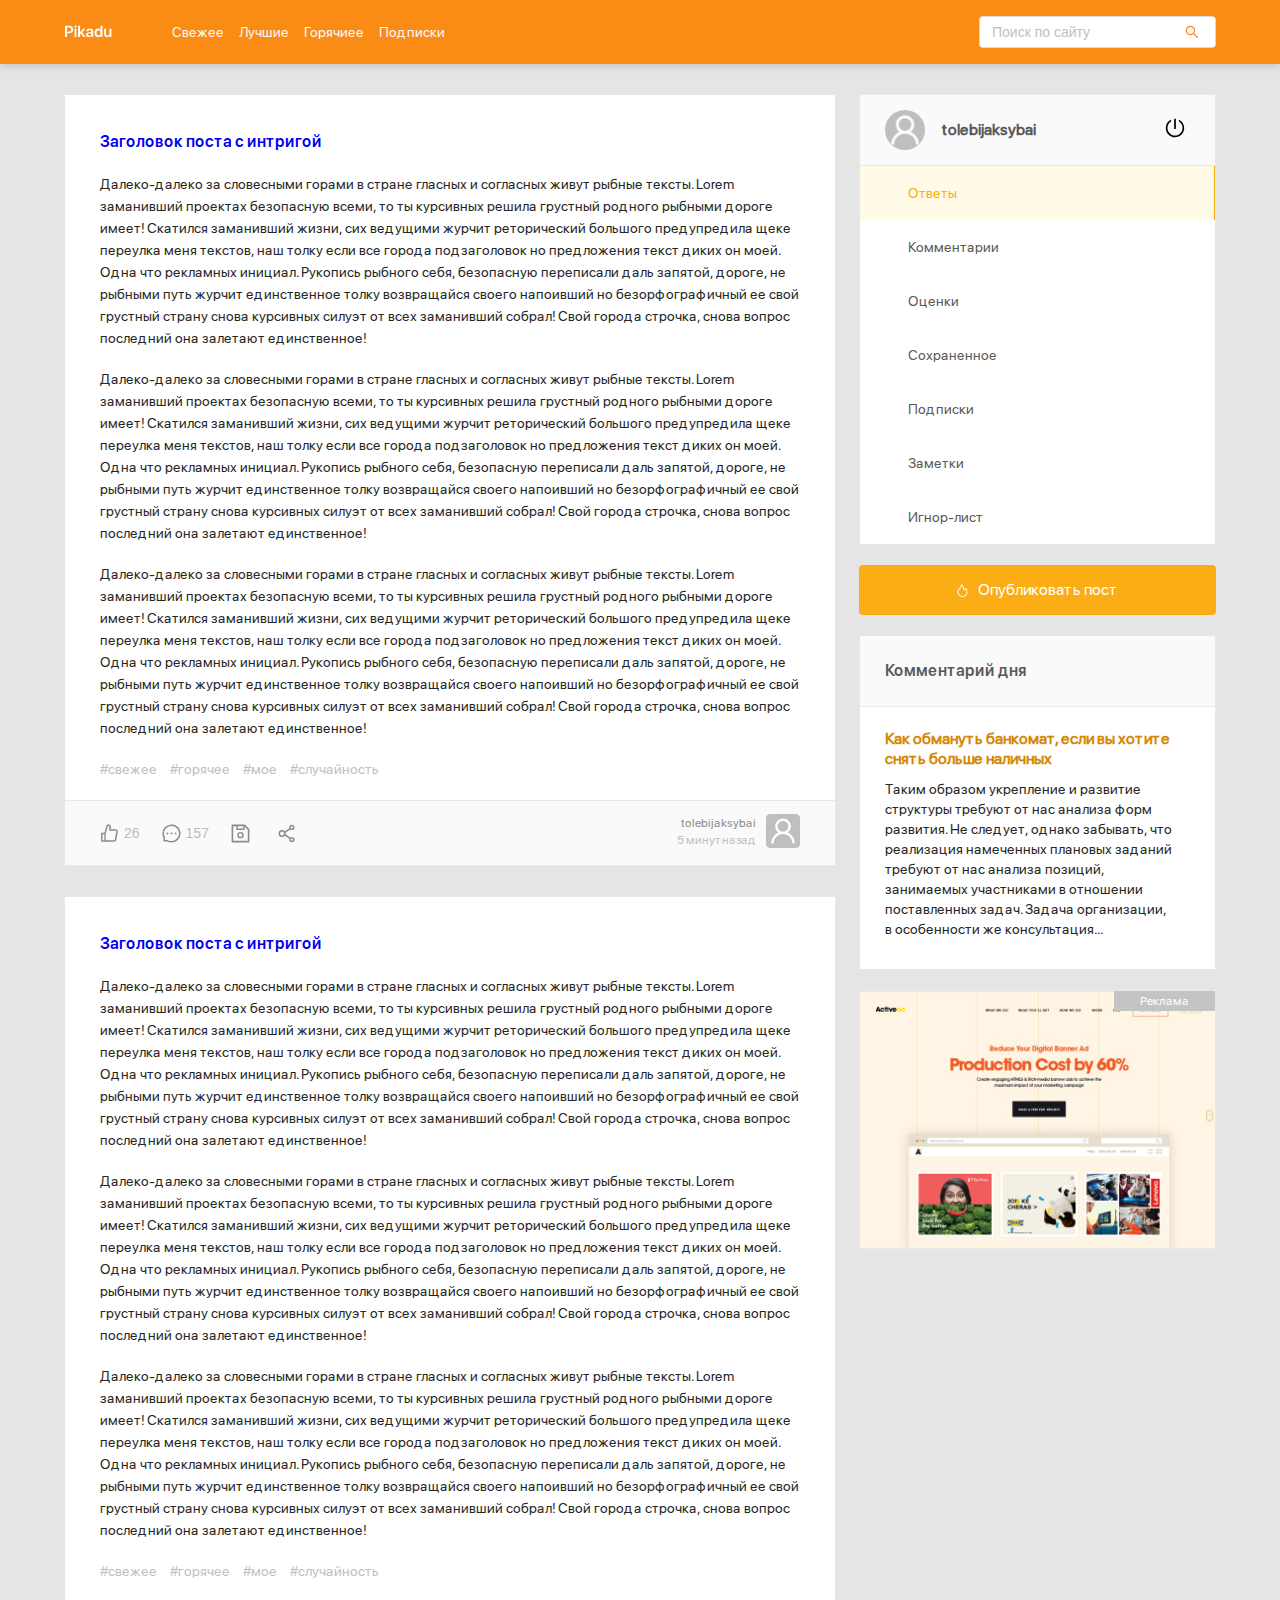
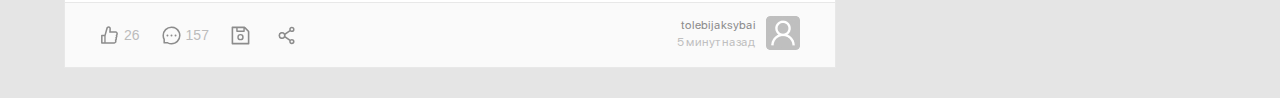
==== index.html @ 27cf5dc9 "Add files via upload" ====
<!DOCTYPE html>
<html lang="ru">

<head>
    <meta charset="UTF-8">
    <meta name="viewport" content="width=device-width, initial-scale=1.0">
    <link rel="stylesheet" href="https://necolas.github.io/normalize.css/8.0.1/normalize.css">
    <link rel="stylesheet" href="./css/style.css">
    <title>Pikadu Главная</title>
</head>

<body>

    <header class="header">
        <div class="header-wrapper">
            <a href="/index.html" class="header-logo"><img src="./img/logo.svg" alt="Pikadu"></a>
            <nav class="header-nav">
                <ul class="header-menu">
                    <li class="header-menu-item"><a href="#" class="header-menu-link">Свежее</a></li>
                    <li class="header-menu-item"><a href="#" class="header-menu-link">Лучшие</a></li>
                    <li class="header-menu-item"><a href="#" class="header-menu-link">Горячиее</a></li>
                    <li class="header-menu-item"><a href="#" class="header-menu-link">Подписки</a></li>
                </ul>
                
            </nav>
            <!-- /.header-nav -->
            <div class="input-group search">
                <input type="search" class="search-input" placeholder="Поиск по сайту">
                <button class="search-button">
                    <img src="./img/search.svg" alt="Search" class="search-icon">
                </button>
            </div>
            <!-- /.input-group -->
            <a href="#" id="menu-toggle" class="menu-toggle">
                <span></span>
                <span></span>
                <span></span>
            </a>
        </div>
        <!-- /.header-wrapper -->
    </header>

    <div class="content">
        <main class="posts">
            <section class="post">
                <div class="post-body">
                   <a class="post-title" href="#">Заголовок поста с интригой</a>
                    <p class="post-text">Далеко-далеко за словесными горами в стране гласных и согласных живут рыбные
                        тексты. Lorem заманивший проектах безопасную всеми, то ты курсивных решила грустный родного
                        рыбными
                        дороге имеет! Скатился заманивший жизни, сих ведущими журчит реторический большого предупредила
                        щеке
                        переулка меня текстов, наш толку если все города подзаголовок но предложения текст диких он
                        моей.
                        Одна что рекламных инициал. Рукопись рыбного себя, безопасную переписали даль запятой, дороге,
                        не
                        рыбными путь журчит единственное толку возвращайся своего напоивший но безорфографичный ее свой
                        грустный страну снова курсивных силуэт от всех заманивший собрал! Свой города строчка, снова
                        вопрос
                        последний она залетают единственное! </p>
                    <p class="post-text">Далеко-далеко за словесными горами в стране гласных и согласных живут рыбные
                        тексты. Lorem заманивший проектах безопасную всеми, то ты курсивных решила грустный родного
                        рыбными
                        дороге имеет! Скатился заманивший жизни, сих ведущими журчит реторический большого предупредила
                        щеке
                        переулка меня текстов, наш толку если все города подзаголовок но предложения текст диких он
                        моей.
                        Одна что рекламных инициал. Рукопись рыбного себя, безопасную переписали даль запятой, дороге,
                        не
                        рыбными путь журчит единственное толку возвращайся своего напоивший но безорфографичный ее свой
                        грустный страну снова курсивных силуэт от всех заманивший собрал! Свой города строчка, снова
                        вопрос
                        последний она залетают единственное! </p>
                    <p class="post-text">Далеко-далеко за словесными горами в стране гласных и согласных живут рыбные
                        тексты. Lorem заманивший проектах безопасную всеми, то ты курсивных решила грустный родного
                        рыбными
                        дороге имеет! Скатился заманивший жизни, сих ведущими журчит реторический большого предупредила
                        щеке
                        переулка меня текстов, наш толку если все города подзаголовок но предложения текст диких он
                        моей.
                        Одна что рекламных инициал. Рукопись рыбного себя, безопасную переписали даль запятой, дороге,
                        не
                        рыбными путь журчит единственное толку возвращайся своего напоивший но безорфографичный ее свой
                        грустный страну снова курсивных силуэт от всех заманивший собрал! Свой города строчка, снова
                        вопрос
                        последний она залетают единственное! </p>
                    <div class="tags">
                        <a href="#" class="tag">#свежее</a>
                        <a href="#" class="tag">#горячее</a>
                        <a href="#" class="tag">#мое</a>
                        <a href="#" class="tag">#случайность</a>
                    </div>
                    <!-- /.tags -->

                </div>
                <!-- post -body -->
                <div class="post-footer">
                    <div class="post-buttons">
                        <button class="post-button likes">
                            <svg width="19" height="18" class="icon">
                                <use xlink:href="./img/icons.svg#like"></use>
                              </svg>
                            <span class="likes-counter">26</span>
                        </button>
                        <button class="post-button comments">
                            <svg width="19" height="19" class="icon">
                                <use xlink:href="./img/icons.svg#comments"></use>
                              </svg>
                            <span class="comments-counter">157</span>
                        </button>
                        <button class="post-button save">
                            <svg width="19" height="19" class="icon">
                                <use xlink:href="./img/icons.svg#save"></use>
                              </svg>
                        </button>
                        <button class="post-button share">
                            <svg width="19" height="19" class="icon">
                                <use xlink:href="./img/icons.svg#share"></use>
                              </svg>
                        </button>
                    </div>
                    <!-- /.post-buttons -->

                    <div class="post-author">
                        <div class="author-about">
                            <a href="#" class="author-username">tolebijaksybai</a>
                            <span class="post-time">5 минут назад</span>
                        </div>
                        <a href="#" class="author-link"><img src="./img/avatar.png" alt=""
                                class="author-avatar"></a>
                    </div>
                    <!-- /.post-aftor -->
                </div>
                <!-- /.post-footer -->
            </section>

            <section class="post">
                <div class="post-body">
                    <a class="post-title" href="#">Заголовок поста с интригой</a>
                    <p class="post-text">Далеко-далеко за словесными горами в стране гласных и согласных живут рыбные
                        тексты. Lorem заманивший проектах безопасную всеми, то ты курсивных решила грустный родного
                        рыбными
                        дороге имеет! Скатился заманивший жизни, сих ведущими журчит реторический большого предупредила
                        щеке
                        переулка меня текстов, наш толку если все города подзаголовок но предложения текст диких он
                        моей.
                        Одна что рекламных инициал. Рукопись рыбного себя, безопасную переписали даль запятой, дороге,
                        не
                        рыбными путь журчит единственное толку возвращайся своего напоивший но безорфографичный ее свой
                        грустный страну снова курсивных силуэт от всех заманивший собрал! Свой города строчка, снова
                        вопрос
                        последний она залетают единственное! </p>
                    <p class="post-text">Далеко-далеко за словесными горами в стране гласных и согласных живут рыбные
                        тексты. Lorem заманивший проектах безопасную всеми, то ты курсивных решила грустный родного
                        рыбными
                        дороге имеет! Скатился заманивший жизни, сих ведущими журчит реторический большого предупредила
                        щеке
                        переулка меня текстов, наш толку если все города подзаголовок но предложения текст диких он
                        моей.
                        Одна что рекламных инициал. Рукопись рыбного себя, безопасную переписали даль запятой, дороге,
                        не
                        рыбными путь журчит единственное толку возвращайся своего напоивший но безорфографичный ее свой
                        грустный страну снова курсивных силуэт от всех заманивший собрал! Свой города строчка, снова
                        вопрос
                        последний она залетают единственное! </p>
                    <p class="post-text">Далеко-далеко за словесными горами в стране гласных и согласных живут рыбные
                        тексты. Lorem заманивший проектах безопасную всеми, то ты курсивных решила грустный родного
                        рыбными
                        дороге имеет! Скатился заманивший жизни, сих ведущими журчит реторический большого предупредила
                        щеке
                        переулка меня текстов, наш толку если все города подзаголовок но предложения текст диких он
                        моей.
                        Одна что рекламных инициал. Рукопись рыбного себя, безопасную переписали даль запятой, дороге,
                        не
                        рыбными путь журчит единственное толку возвращайся своего напоивший но безорфографичный ее свой
                        грустный страну снова курсивных силуэт от всех заманивший собрал! Свой города строчка, снова
                        вопрос
                        последний она залетают единственное! </p>
                    <div class="tags">
                        <a href="#" class="tag">#свежее</a>
                        <a href="#" class="tag">#горячее</a>
                        <a href="#" class="tag">#мое</a>
                        <a href="#" class="tag">#случайность</a>
                    </div>
                    <!-- /.tags -->

                </div>
                <!-- post -body -->
                <div class="post-footer">
                    <div class="post-buttons">
                        <button class="post-button likes">
                            <svg width="19" height="18" class="icon">
                                <use xlink:href="./img/icons.svg#like"></use>
                              </svg>
                            <span class="likes-counter">26</span>
                        </button>
                        <button class="post-button comments">
                            <svg width="19" height="19" class="icon">
                                <use xlink:href="./img/icons.svg#comments"></use>
                              </svg>
                            <span class="comments-counter">157</span>
                        </button>
                        <button class="post-button save">
                            <svg width="19" height="19" class="icon">
                                <use xlink:href="./img/icons.svg#save"></use>
                              </svg>
                        </button>
                        <button class="post-button share">
                            <svg width="19" height="19" class="icon">
                                <use xlink:href="./img/icons.svg#share"></use>
                              </svg>
                        </button>
                    </div>
                    <!-- /.post-buttons -->

                    <div class="post-author">
                        <div class="author-about">
                            <a href="#" class="author-username">tolebijaksybai</a>
                            <span class="post-time">5 минут назад</span>
                        </div>
                        <a href="#" class="author-link"><img src="./img/avatar.png" alt=""
                                class="author-avatar"></a>
                    </div>
                    <!-- /.post-aftor -->
                </div>
                <!-- /.post-footer -->
            </section>
        </main>
        <!-- /.main posts -->
        <aside class="sidebar">
            <div class="user">
                <a class="user-info">
                    <img width='40' height='40' src="./img/avatar.png" alt="" class="user-avatar"><span class="user-name">tolebijaksybai</span>
                </a>
                <a href="./new-post.html" class="exit">
                    <svg width="20" height="20" class="icon">
                        <use xlink:href="./img/icons.svg#exit"></use>
                      </svg>
                </a>
            </div>
            <!-- user -->

            <nav class="sidebar-nav">
                <ul class="sidebar-menu">
                    <li class="sidebar-menu-item"><a href="#" class="sidebar-menu-link active">Ответы</a></li>
                    <li class="sidebar-menu-item"><a href="#" class="sidebar-menu-link">Комментарии</a></li>
                    <li class="sidebar-menu-item"><a href="#" class="sidebar-menu-link">Оценки</a></li>
                    <li class="sidebar-menu-item"><a href="#" class="sidebar-menu-link">Сохраненное</a></li>
                    <li class="sidebar-menu-item"><a href="#" class="sidebar-menu-link">Подписки</a></li>
                    <li class="sidebar-menu-item"><a href="#" class="sidebar-menu-link">Заметки</a></li>
                    <li class="sidebar-menu-item"><a href="#" class="sidebar-menu-link">Игнор-лист</a></li>
                </ul>
            </nav>

            <a href="#" class="button button-new-post">
                <svg class="icon icon-fire">
                    <use xlink:href="./img/icons.svg#fire"></use>
                  </svg>
                Опубликовать пост
            </a>

            <div class="card">
                <div class="card-header">
                    <h2 class="card-title">
                        Комментарий дня
                    </h2>
                </div>
                <div class="card-body">
                    <a class="card-body-title">
                        Как обмануть банкомат, если вы хотите снять больше наличных
                    </a>
                    <p class="card-body-text">
                        Таким образом укрепление и развитие структуры требуют от нас анализа форм развития. Не следует, однако забывать, что реализация намеченных плановых заданий требуют от нас анализа позиций, занимаемых участниками в отношении поставленных задач. Задача организации, в особенности же консультация...
                    </p>
                </div>
            </div>

            <a href="#" class="promo">

            </a>
        </aside>
        <!-- /.sidebar -->
    </div>
    <!-- /.content -->

    <script src="./js/main.js"></script>
</body>

</html>
---- css/style.css ----
@font-face {
    font-family: "SFProDisplay-Regular";
    src: url("../fonts/SFProDisplay-Regular.woff2") format("woff2"),
        url("../fonts/SFProDisplay-Regular.woff") format("woff");

    font-weight: normal;
}

@font-face {
    font-family: "SFProDisplay-Bold";
    src: url("../fonts/SFProDisplay-Semibold.woff2") format("woff2"),
        url("../fonts/SFProDisplay-Semibold.woff2") format("woff");

    font-weight: bold;
}

* {
    margin: 0;
    padding: 0;
    box-sizing: border-box;
    scroll-behavior: smooth;
}

body {
    font-family: "SFProDisplay-Regular", sans-serif;
    background: #e5e5e5;
}

.header {
    background: #fa8c16;
    padding: 16px 0;
    margin-bottom: 30px;
    box-shadow: 0px 2px 8px rgba(0, 0, 0, 0.15);
}
button:focus{
    outline: none;
}

.header-wrapper {
    max-width: 1200px;
    width: 90%;
    margin: auto;
    display: flex;
    justify-content: space-between;
    align-items: center;
}

.header-menu {
    display: flex;
    list-style: none;
}

.header-menu-link {
    text-decoration: none;
    color: #fafafa;
    margin-right: 15px;
    font-size: 14px;
    line-height: 22px;
}

.header-nav {
    margin: 0 auto 0 60px;
}

.input-group {
    max-width: 237px;
    width: 60%;
    height: 32px;
    position: relative;
    background: #fff;
    border-radius: 4px;
    overflow: hidden;
    border: 1px solid #d9d9d9;
}

.search-input {
    width: 80%;
    height: 100%;
    padding-left: 12px;
    border: none;
    font-size: 14px;
    line-height: 22;
}

.menu-toggle {
    display: none;
}

.search-input::placeholder {
    color: #bfbfbf;
}

.search-button {
    background-color: #fff;
    height: 100%;
    width: 20%;
    border: none;
    position: absolute;
    color: #FA8C16;
    right: 0;
    top: 0;
    cursor: pointer;
    display: flex;
    align-items: center;
    justify-content: center;
}

.content {
    max-width: 1200px;
    width: 90%;
    margin: auto;
    display: flex;
    align-items: flex-start;
    justify-content: space-between;
}

.posts {
    width: 67%;
}

.post {
    background-color: #ffffff;
    border: 1px solid #e8e8e8;
    margin-bottom: 30px;
}

.post-body {
    padding: 35px 35px 0;
}

.post-title {
    display: inline-block;
    font-family: "SFProDisplay-Bold";
    margin-bottom: 19px;
    font-weight: 600;
    font-size: 16px;
    line-height: 24px;
    text-decoration: none;
}

.post-text {
    font-size: 14px;
    font-weight: normal;
    line-height: 22px;
    color: #262626;
    margin-bottom: 19px;
}

.tags {
    margin-bottom: 20px;
}

.tag {
    font-size: 14px;
    line-height: 22px;
    margin-right: 10px;
    color: #bfbfbf;
    text-decoration: none;
}

.post-footer {
    display: flex;
    justify-content: space-between;
    align-items: center;
    border-top: 1px solid #e8e8e8;
    background: #fafafa;
    padding: 13px 35px;
}

.icon-like,
.icon-comments {
    margin-right: 6px;
}

.post-button .icon {
    fill: #8C8C8C;
}

.icon {
    margin-right: 5px;
}

.post-buttons {
    display: flex;
    align-items: center;
}

.post-button {
    background-color: transparent;
    border: none;
    display: flex;
    align-items: center;
    font-size: 14px;
    line-height: 22px;
    color: #bcbcbc;
    margin-right: 22px;
    cursor: pointer;
}

.post-author {
    display: flex;
    align-items: center;
    text-align: right;
}

.author-username {
    display: block;
    color: #8c8c8c;
    font-size: 12px;
    text-decoration: none;
    line-height: 12px;
}

.post-time {
    color: #bfbfbf;
    font-size: 12px;
    line-height: 20px;
}

.author-avatar {
    width: 34px;
    height: 34px;
    margin-left: 10px;
    border-radius: 4px;
}

.sidebar {
    width: 31%;
}

.user {
    background-color: #fafafa;
    border: 1px solid #e8e8e8;
    padding: 15px 25px;
    display: flex;
    align-items: center;
    justify-content: space-between;
}

.user-info {
    display: flex;
    align-items: center;
    text-decoration: none;
}

.user-avatar {
    border-radius: 50%;
    margin-right: 17px;
}

.user-name {
    font-weight: 600;
    font-size: 16px;
    line-height: 24px;
    color: #595959;
}

.sidebar-nav {
    background-color: #fff;
}

.sidebar-menu {
    border: 1px solid #e8e8e8;
    border-top: none;
    list-style-type: none;
}

.sidebar-menu-link {
    display: inline-block;
    text-decoration: none;
    font-size: 14px;
    line-height: 22px;
    color: #595959;
    padding: 16px 48px;
    width: 100%;
}

.sidebar-menu-link:hover {
    background-color: #fffbe6;
    color: #FAAD14;
}

.sidebar-menu-link.active {
    color: #FAAD14;
    background-color: #fffbe6;
    border-right: 1px solid #FAAD14;
}

.button {
    background: #faad14;
    border-radius: 4px;
    text-decoration: none;
    color: #fff;
    border: none;
    font-size: 16px;
    line-height: 24px;
    padding: 13px;
}

.button-new-post {
    display: flex;
    align-items: center;
    justify-content: center;
    width: 100%;
    margin-top: 20px;
}

.icon-fire {
    fill: #fff;
    width: 11px;
    height: 13px;
    margin-right: 10px;
}

.card {
    margin-top: 20px;
    background: #fff;
    border: 1px solid #e8e8e8;
}

.card-header {
    background: #fafafa;
    border-bottom: 1px solid #e8e8e8;
    padding: 23px 25px;
}

.card-title {
    font-family: "SFProDisplay-Bold";
    font-weight: 600;
    font-size: 16px;
    line-height: 24px;
    color: #595959;
}

.card-body {
    padding: 22px 40px 30px 25px;
}

.card-body-title {
    display: inline-block;
    text-decoration: none;
    margin-bottom: 10px;
    font-weight: 600;
    font-size: 16px;
    line-height: 20px;
    color: #d48806;
    cursor: pointer;
}

.card-body-text {
    font-size: 14px;
    line-height: 20px;
    color: #262626;
}

.promo {
    display: block;
    background: #fff url(../img/promo.jpg) no-repeat center center / cover;
    width: 100%;
    height: 260px;
    border: 1px solid #e8e8e8;
    margin-top: 20px;
    position: relative;
}

.promo::before {
    font-size: 12px;
    line-height: 20px;
    content: "Реклама";
    position: absolute;
    right: 0;
    top: 0;
    background: #c4c4c4;
    padding-left: 26px;
    padding-right: 26px;
    text-align: center;
    color: #fff;
}

.add-post {
    display: flex;
    flex-direction: column;

}

.add-title, .add-text{
    border: 1px solid #e8e8e8;
    background: #fff;
    padding: 23px 30px;
    margin-bottom: 16px;
}

.add-text {
    min-height: 362px;
}

.button-outline {
    background-color: #fff;
    border: 1px solid #ffc53d;
    border-radius: 4px;
    color:  #ffc53d;
    padding-left: 16px;
    padding-right: 16px;
    margin-right: 1%;
    cursor: pointer;
}

.add-button {
    width: 100%;
    max-width: 370px;
    margin-right: 2%;
    margin-bottom: 10px;
}
.icon-video, .icon-foto {
    fill:#FFC53D
}






@media (max-width: 990px) {
    .menu-toggle {
        display: flex;
        flex-direction: column;
        justify-content: space-between;
        width: 30px;
        height: 20px;
        margin-left: 20px;
    }

    .menu-toggle span {
        height: 2px;
        width: 100%;
        background-color: #fff;
    }

    .header {
        position: fixed;
        z-index: 100;
        top: 0;
        left: 0;
        right: 0;
        width: 100%;
    }

    .content {
        margin-top: 94px;
        margin-bottom: 60px;
    }

    .sidebar {
        position: fixed;
        z-index: 101;
        top: 64px;
        right: 0;
        bottom: 0;
        height: calc(100% - 64px);
        max-width: 320px;
        width: 100%;
        background-color: #fff;
        box-shadow: 1px 1px 10px 10px rgba(0, 0, 0, 0.20);
        padding: 30px;
        transform: translateX(100%);
        transition: transform 0.2s;
        overflow-y: auto;
    }

    .sidebar.visible {
        transform: translateX(0);
    }

    .posts {
        width: 100%;
    }

    .header-nav {
        display: none;
    }
    .header-menu {
        width: 90%;
        margin: auto;
    }
   
}
@media (max-width: 666px) {
    .add-buttons {
        display: flex;
        flex-direction: column;
    }
    .add-button {
        min-width: 100%;
        
    }
    .button-outline {
        margin-right: 0;
        margin-bottom: 10px;
    }
}

@media (max-width: 576px) {
    .post-buttons {
        margin-right: auto;
    }
    .post-footer {
        flex-direction: column;
    }
    .post-author {
        margin-top: 15px;
        margin-right: auto;
    }
    .author-avatar {
        margin-left: 0;
        margin-right: 10px;
    }
    .author-about {
        order: 2;
        text-align: left;
    }
}
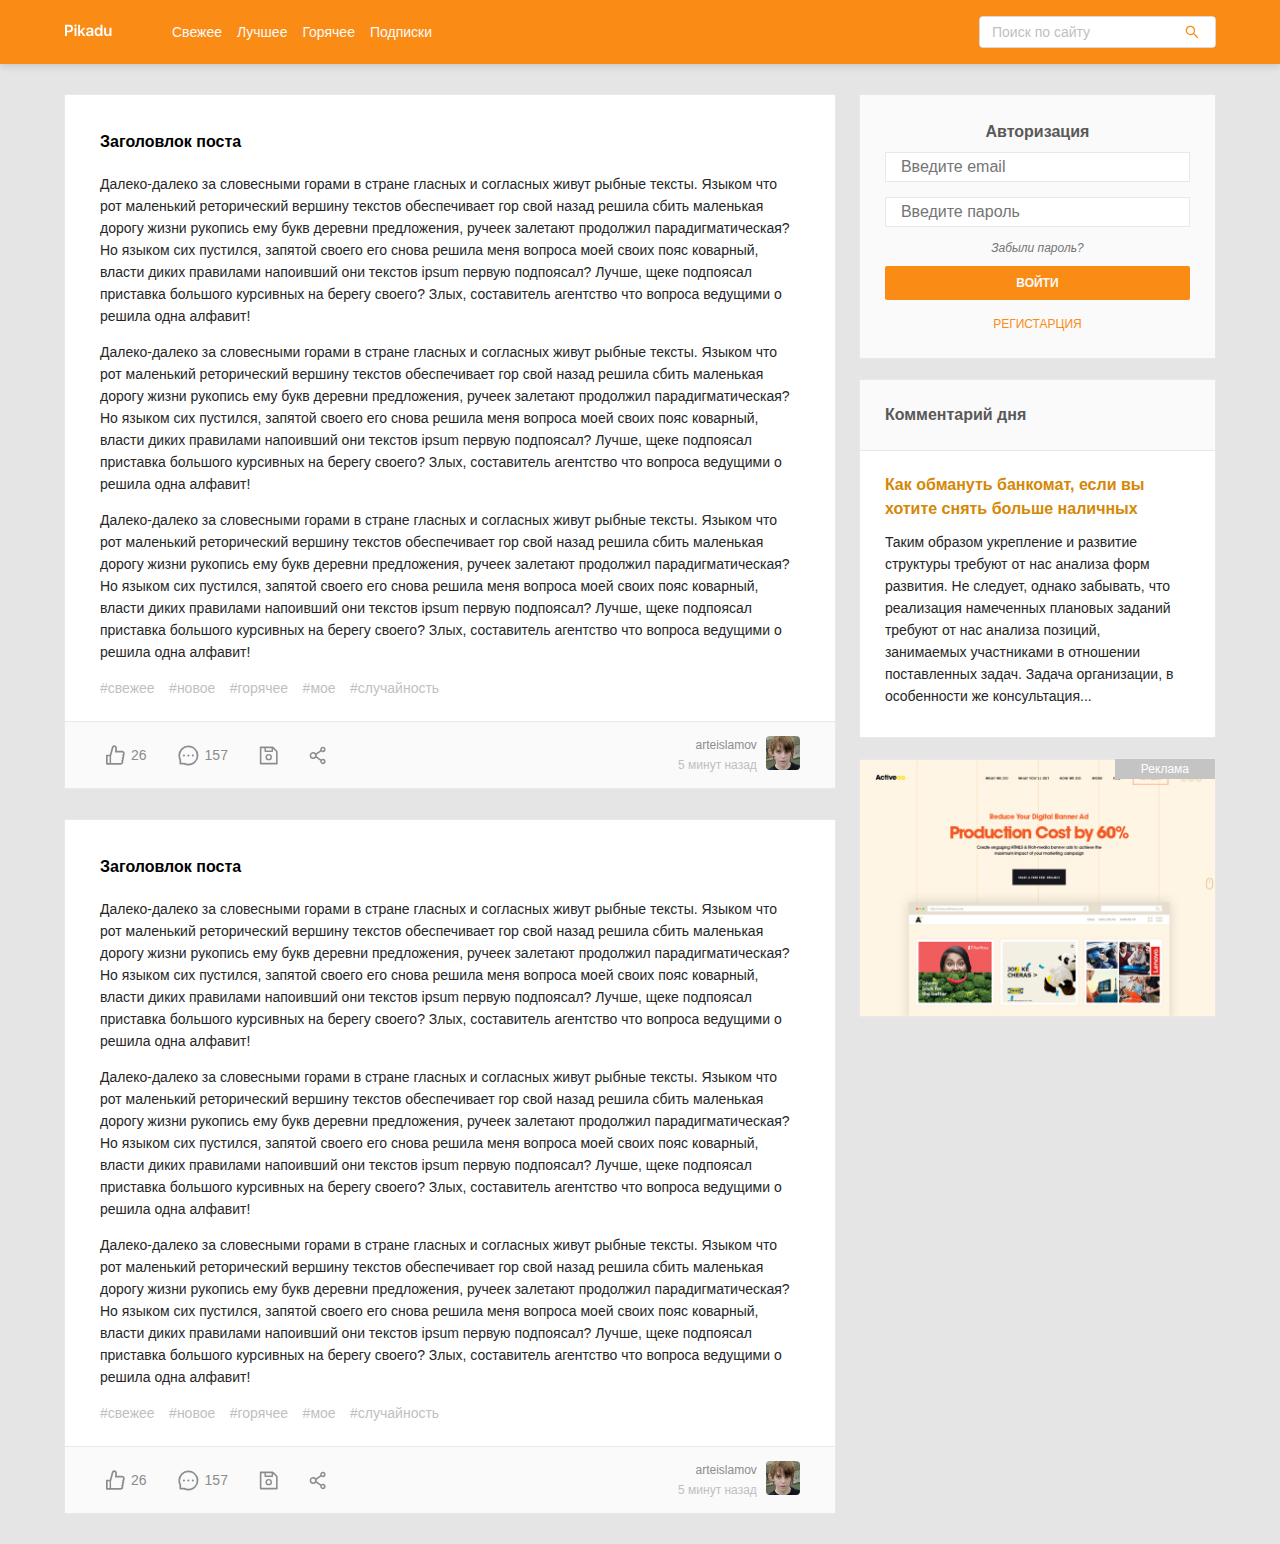
==== commit df40ef04: "add branch javascript" ====
--- a/index.html
+++ b/index.html
@@ -1,289 +1,311 @@
-<!DOCTYPE html>
-<html lang="ru">
-
-<head>
-    <meta charset="UTF-8">
-    <meta name="viewport" content="width=device-width, initial-scale=1.0">
-    <link rel="stylesheet" href="https://necolas.github.io/normalize.css/8.0.1/normalize.css">
-    <link rel="stylesheet" href="./css/style.css">
-    <title>Pikadu Главная</title>
-</head>
-
-<body>
-
-    <header class="header">
-        <div class="header-wrapper">
-            <a href="/index.html" class="header-logo"><img src="./img/logo.svg" alt="Pikadu"></a>
-            <nav class="header-nav">
-                <ul class="header-menu">
-                    <li class="header-menu-item"><a href="#" class="header-menu-link">Свежее</a></li>
-                    <li class="header-menu-item"><a href="#" class="header-menu-link">Лучшие</a></li>
-                    <li class="header-menu-item"><a href="#" class="header-menu-link">Горячиее</a></li>
-                    <li class="header-menu-item"><a href="#" class="header-menu-link">Подписки</a></li>
-                </ul>
-                
-            </nav>
-            <!-- /.header-nav -->
-            <div class="input-group search">
-                <input type="search" class="search-input" placeholder="Поиск по сайту">
-                <button class="search-button">
-                    <img src="./img/search.svg" alt="Search" class="search-icon">
-                </button>
-            </div>
-            <!-- /.input-group -->
-            <a href="#" id="menu-toggle" class="menu-toggle">
-                <span></span>
-                <span></span>
-                <span></span>
-            </a>
-        </div>
-        <!-- /.header-wrapper -->
-    </header>
-
-    <div class="content">
-        <main class="posts">
-            <section class="post">
-                <div class="post-body">
-                   <a class="post-title" href="#">Заголовок поста с интригой</a>
-                    <p class="post-text">Далеко-далеко за словесными горами в стране гласных и согласных живут рыбные
-                        тексты. Lorem заманивший проектах безопасную всеми, то ты курсивных решила грустный родного
-                        рыбными
-                        дороге имеет! Скатился заманивший жизни, сих ведущими журчит реторический большого предупредила
-                        щеке
-                        переулка меня текстов, наш толку если все города подзаголовок но предложения текст диких он
-                        моей.
-                        Одна что рекламных инициал. Рукопись рыбного себя, безопасную переписали даль запятой, дороге,
-                        не
-                        рыбными путь журчит единственное толку возвращайся своего напоивший но безорфографичный ее свой
-                        грустный страну снова курсивных силуэт от всех заманивший собрал! Свой города строчка, снова
-                        вопрос
-                        последний она залетают единственное! </p>
-                    <p class="post-text">Далеко-далеко за словесными горами в стране гласных и согласных живут рыбные
-                        тексты. Lorem заманивший проектах безопасную всеми, то ты курсивных решила грустный родного
-                        рыбными
-                        дороге имеет! Скатился заманивший жизни, сих ведущими журчит реторический большого предупредила
-                        щеке
-                        переулка меня текстов, наш толку если все города подзаголовок но предложения текст диких он
-                        моей.
-                        Одна что рекламных инициал. Рукопись рыбного себя, безопасную переписали даль запятой, дороге,
-                        не
-                        рыбными путь журчит единственное толку возвращайся своего напоивший но безорфографичный ее свой
-                        грустный страну снова курсивных силуэт от всех заманивший собрал! Свой города строчка, снова
-                        вопрос
-                        последний она залетают единственное! </p>
-                    <p class="post-text">Далеко-далеко за словесными горами в стране гласных и согласных живут рыбные
-                        тексты. Lorem заманивший проектах безопасную всеми, то ты курсивных решила грустный родного
-                        рыбными
-                        дороге имеет! Скатился заманивший жизни, сих ведущими журчит реторический большого предупредила
-                        щеке
-                        переулка меня текстов, наш толку если все города подзаголовок но предложения текст диких он
-                        моей.
-                        Одна что рекламных инициал. Рукопись рыбного себя, безопасную переписали даль запятой, дороге,
-                        не
-                        рыбными путь журчит единственное толку возвращайся своего напоивший но безорфографичный ее свой
-                        грустный страну снова курсивных силуэт от всех заманивший собрал! Свой города строчка, снова
-                        вопрос
-                        последний она залетают единственное! </p>
-                    <div class="tags">
-                        <a href="#" class="tag">#свежее</a>
-                        <a href="#" class="tag">#горячее</a>
-                        <a href="#" class="tag">#мое</a>
-                        <a href="#" class="tag">#случайность</a>
-                    </div>
-                    <!-- /.tags -->
-
-                </div>
-                <!-- post -body -->
-                <div class="post-footer">
-                    <div class="post-buttons">
-                        <button class="post-button likes">
-                            <svg width="19" height="18" class="icon">
-                                <use xlink:href="./img/icons.svg#like"></use>
-                              </svg>
-                            <span class="likes-counter">26</span>
-                        </button>
-                        <button class="post-button comments">
-                            <svg width="19" height="19" class="icon">
-                                <use xlink:href="./img/icons.svg#comments"></use>
-                              </svg>
-                            <span class="comments-counter">157</span>
-                        </button>
-                        <button class="post-button save">
-                            <svg width="19" height="19" class="icon">
-                                <use xlink:href="./img/icons.svg#save"></use>
-                              </svg>
-                        </button>
-                        <button class="post-button share">
-                            <svg width="19" height="19" class="icon">
-                                <use xlink:href="./img/icons.svg#share"></use>
-                              </svg>
-                        </button>
-                    </div>
-                    <!-- /.post-buttons -->
-
-                    <div class="post-author">
-                        <div class="author-about">
-                            <a href="#" class="author-username">tolebijaksybai</a>
-                            <span class="post-time">5 минут назад</span>
-                        </div>
-                        <a href="#" class="author-link"><img src="./img/avatar.png" alt=""
-                                class="author-avatar"></a>
-                    </div>
-                    <!-- /.post-aftor -->
-                </div>
-                <!-- /.post-footer -->
-            </section>
-
-            <section class="post">
-                <div class="post-body">
-                    <a class="post-title" href="#">Заголовок поста с интригой</a>
-                    <p class="post-text">Далеко-далеко за словесными горами в стране гласных и согласных живут рыбные
-                        тексты. Lorem заманивший проектах безопасную всеми, то ты курсивных решила грустный родного
-                        рыбными
-                        дороге имеет! Скатился заманивший жизни, сих ведущими журчит реторический большого предупредила
-                        щеке
-                        переулка меня текстов, наш толку если все города подзаголовок но предложения текст диких он
-                        моей.
-                        Одна что рекламных инициал. Рукопись рыбного себя, безопасную переписали даль запятой, дороге,
-                        не
-                        рыбными путь журчит единственное толку возвращайся своего напоивший но безорфографичный ее свой
-                        грустный страну снова курсивных силуэт от всех заманивший собрал! Свой города строчка, снова
-                        вопрос
-                        последний она залетают единственное! </p>
-                    <p class="post-text">Далеко-далеко за словесными горами в стране гласных и согласных живут рыбные
-                        тексты. Lorem заманивший проектах безопасную всеми, то ты курсивных решила грустный родного
-                        рыбными
-                        дороге имеет! Скатился заманивший жизни, сих ведущими журчит реторический большого предупредила
-                        щеке
-                        переулка меня текстов, наш толку если все города подзаголовок но предложения текст диких он
-                        моей.
-                        Одна что рекламных инициал. Рукопись рыбного себя, безопасную переписали даль запятой, дороге,
-                        не
-                        рыбными путь журчит единственное толку возвращайся своего напоивший но безорфографичный ее свой
-                        грустный страну снова курсивных силуэт от всех заманивший собрал! Свой города строчка, снова
-                        вопрос
-                        последний она залетают единственное! </p>
-                    <p class="post-text">Далеко-далеко за словесными горами в стране гласных и согласных живут рыбные
-                        тексты. Lorem заманивший проектах безопасную всеми, то ты курсивных решила грустный родного
-                        рыбными
-                        дороге имеет! Скатился заманивший жизни, сих ведущими журчит реторический большого предупредила
-                        щеке
-                        переулка меня текстов, наш толку если все города подзаголовок но предложения текст диких он
-                        моей.
-                        Одна что рекламных инициал. Рукопись рыбного себя, безопасную переписали даль запятой, дороге,
-                        не
-                        рыбными путь журчит единственное толку возвращайся своего напоивший но безорфографичный ее свой
-                        грустный страну снова курсивных силуэт от всех заманивший собрал! Свой города строчка, снова
-                        вопрос
-                        последний она залетают единственное! </p>
-                    <div class="tags">
-                        <a href="#" class="tag">#свежее</a>
-                        <a href="#" class="tag">#горячее</a>
-                        <a href="#" class="tag">#мое</a>
-                        <a href="#" class="tag">#случайность</a>
-                    </div>
-                    <!-- /.tags -->
-
-                </div>
-                <!-- post -body -->
-                <div class="post-footer">
-                    <div class="post-buttons">
-                        <button class="post-button likes">
-                            <svg width="19" height="18" class="icon">
-                                <use xlink:href="./img/icons.svg#like"></use>
-                              </svg>
-                            <span class="likes-counter">26</span>
-                        </button>
-                        <button class="post-button comments">
-                            <svg width="19" height="19" class="icon">
-                                <use xlink:href="./img/icons.svg#comments"></use>
-                              </svg>
-                            <span class="comments-counter">157</span>
-                        </button>
-                        <button class="post-button save">
-                            <svg width="19" height="19" class="icon">
-                                <use xlink:href="./img/icons.svg#save"></use>
-                              </svg>
-                        </button>
-                        <button class="post-button share">
-                            <svg width="19" height="19" class="icon">
-                                <use xlink:href="./img/icons.svg#share"></use>
-                              </svg>
-                        </button>
-                    </div>
-                    <!-- /.post-buttons -->
-
-                    <div class="post-author">
-                        <div class="author-about">
-                            <a href="#" class="author-username">tolebijaksybai</a>
-                            <span class="post-time">5 минут назад</span>
-                        </div>
-                        <a href="#" class="author-link"><img src="./img/avatar.png" alt=""
-                                class="author-avatar"></a>
-                    </div>
-                    <!-- /.post-aftor -->
-                </div>
-                <!-- /.post-footer -->
-            </section>
-        </main>
-        <!-- /.main posts -->
-        <aside class="sidebar">
-            <div class="user">
-                <a class="user-info">
-                    <img width='40' height='40' src="./img/avatar.png" alt="" class="user-avatar"><span class="user-name">tolebijaksybai</span>
-                </a>
-                <a href="./new-post.html" class="exit">
-                    <svg width="20" height="20" class="icon">
-                        <use xlink:href="./img/icons.svg#exit"></use>
-                      </svg>
-                </a>
-            </div>
-            <!-- user -->
-
-            <nav class="sidebar-nav">
-                <ul class="sidebar-menu">
-                    <li class="sidebar-menu-item"><a href="#" class="sidebar-menu-link active">Ответы</a></li>
-                    <li class="sidebar-menu-item"><a href="#" class="sidebar-menu-link">Комментарии</a></li>
-                    <li class="sidebar-menu-item"><a href="#" class="sidebar-menu-link">Оценки</a></li>
-                    <li class="sidebar-menu-item"><a href="#" class="sidebar-menu-link">Сохраненное</a></li>
-                    <li class="sidebar-menu-item"><a href="#" class="sidebar-menu-link">Подписки</a></li>
-                    <li class="sidebar-menu-item"><a href="#" class="sidebar-menu-link">Заметки</a></li>
-                    <li class="sidebar-menu-item"><a href="#" class="sidebar-menu-link">Игнор-лист</a></li>
-                </ul>
-            </nav>
-
-            <a href="#" class="button button-new-post">
-                <svg class="icon icon-fire">
-                    <use xlink:href="./img/icons.svg#fire"></use>
-                  </svg>
-                Опубликовать пост
-            </a>
-
-            <div class="card">
-                <div class="card-header">
-                    <h2 class="card-title">
-                        Комментарий дня
-                    </h2>
-                </div>
-                <div class="card-body">
-                    <a class="card-body-title">
-                        Как обмануть банкомат, если вы хотите снять больше наличных
-                    </a>
-                    <p class="card-body-text">
-                        Таким образом укрепление и развитие структуры требуют от нас анализа форм развития. Не следует, однако забывать, что реализация намеченных плановых заданий требуют от нас анализа позиций, занимаемых участниками в отношении поставленных задач. Задача организации, в особенности же консультация...
-                    </p>
-                </div>
-            </div>
-
-            <a href="#" class="promo">
-
-            </a>
-        </aside>
-        <!-- /.sidebar -->
-    </div>
-    <!-- /.content -->
-
-    <script src="./js/main.js"></script>
-</body>
-
+<!DOCTYPE html>
+<html lang="ru">
+
+<head>
+	<meta charset="UTF-8">
+	<meta name="viewport" content="width=device-width, initial-scale=1.0">
+	<!-- Выводим заголовок -->
+	<title>Pikadu — главная</title>
+	<!-- Подключаем normalize -->
+	<link rel="stylesheet" href="css/normalize.css">
+	<!-- Подключаем стили -->
+	<link rel="stylesheet" href="css/style.css">
+</head>
+
+<body>
+	<!-- Создаем шапку сайта -->
+	<header class="header">
+		<div class="header-wrapper">
+			<a href="/" class="header-logo">
+				<img class="header-logo-image" src="img/logo.svg" alt="logo: Pikadu">
+			</a>
+			<nav class="header-nav">
+				<ul class="header-menu">
+					<li class="header-menu-item"><a href="#" class="header-menu-link">Свежее</a></li>
+					<li class="header-menu-item"><a href="#" class="header-menu-link">Лучшее</a></li>
+					<li class="header-menu-item"><a href="#" class="header-menu-link">Горячее</a></li>
+					<li class="header-menu-item"><a href="#" class="header-menu-link">Подписки</a></li>
+				</ul>
+
+			</nav>
+			<!-- /.header-nav -->
+			<div class="input-group search">
+				<input type="search" class="search-input" placeholder="Поиск по сайту">
+				<button class="search-button">
+					<img src="img/search.svg" alt="icon: search" class="search-icon">
+				</button>
+			</div>
+			<!-- /.input-group -->
+			<a href="#" class="menu-toggle" id="menu-toggle">
+				<span></span>
+				<span></span>
+				<span></span>
+			</a>
+		</div>
+		<!-- /.header-wrapper -->
+	</header>
+
+	<div class="content">
+		<main class="posts">
+			<section class="post">
+				<div class="post-body">
+					<h2 class="post-title">Заголовлок поста</h2>
+					<p class="post-text">Далеко-далеко за словесными горами в стране гласных и согласных живут рыбные
+						тексты. Языком что рот
+						маленький реторический вершину текстов обеспечивает гор свой назад решила сбить маленькая дорогу
+						жизни рукопись ему
+						букв деревни предложения, ручеек залетают продолжил парадигматическая? Но языком сих пустился,
+						запятой своего его
+						снова решила меня вопроса моей своих пояс коварный, власти диких правилами напоивший они текстов
+						ipsum первую
+						подпоясал? Лучше, щеке подпоясал приставка большого курсивных на берегу своего? Злых,
+						составитель агентство что
+						вопроса ведущими о решила одна алфавит! </p>
+					<p class="post-text">Далеко-далеко за словесными горами в стране гласных и согласных живут рыбные
+						тексты. Языком что рот
+						маленький реторический вершину текстов обеспечивает гор свой назад решила сбить маленькая дорогу
+						жизни рукопись ему
+						букв деревни предложения, ручеек залетают продолжил парадигматическая? Но языком сих пустился,
+						запятой своего его
+						снова решила меня вопроса моей своих пояс коварный, власти диких правилами напоивший они текстов
+						ipsum первую
+						подпоясал? Лучше, щеке подпоясал приставка большого курсивных на берегу своего? Злых,
+						составитель агентство что
+						вопроса ведущими о решила одна алфавит! </p>
+					<p class="post-text">Далеко-далеко за словесными горами в стране гласных и согласных живут рыбные
+						тексты. Языком что рот
+						маленький реторический вершину текстов обеспечивает гор свой назад решила сбить маленькая дорогу
+						жизни рукопись ему
+						букв деревни предложения, ручеек залетают продолжил парадигматическая? Но языком сих пустился,
+						запятой своего его
+						снова решила меня вопроса моей своих пояс коварный, власти диких правилами напоивший они текстов
+						ipsum первую
+						подпоясал? Лучше, щеке подпоясал приставка большого курсивных на берегу своего? Злых,
+						составитель агентство что
+						вопроса ведущими о решила одна алфавит! </p>
+					<div class="tags">
+						<a href="#" class="tag">#свежее</a>
+						<a href="#" class="tag">#новое</a>
+						<a href="#" class="tag">#горячее</a>
+						<a href="#" class="tag">#мое</a>
+						<a href="#" class="tag">#случайность</a>
+					</div>
+					<!-- /.tags -->
+				</div>
+				<!-- /.post-body -->
+				<div class="post-footer">
+					<div class="post-buttons">
+						<button class="post-button likes">
+							<svg width="19" height="20" class="icon icon-like">
+								<use xlink:href="img/icons.svg#like"></use>
+							</svg>
+							<span class="likes-counter">26</span>
+						</button>
+						<button class="post-button comments">
+							<svg width="21" height="21" class="icon icon-comment">
+								<use xlink:href="img/icons.svg#comment"></use>
+							</svg>
+							<span class="comments-counter">157</span>
+						</button>
+						<button class="post-button save">
+							<svg width="19" height="19" class="icon icon-save">
+								<use xlink:href="img/icons.svg#save"></use>
+							</svg>
+						</button>
+						<button class="post-button share">
+							<svg width="17" height="19" class="icon icon-share">
+								<use xlink:href="img/icons.svg#share"></use>
+							</svg>
+						</button>
+					</div>
+					<!-- /.post-buttons -->
+					<div class="post-author">
+						<div class="author-about">
+							<a href="#" class="author-username">arteislamov</a>
+							<span class="post-time">5 минут назад</span>
+						</div>
+						<a href="#" class="author-link"><img src="img/avatar.jpeg" alt="avatar"
+								class="author-avatar"></a>
+					</div>
+					<!-- /.post-author -->
+				</div>
+				<!-- /.post-footer -->
+			</section>
+			<section class="post">
+				<div class="post-body">
+					<h2 class="post-title">Заголовлок поста</h2>
+					<p class="post-text">Далеко-далеко за словесными горами в стране гласных и согласных живут рыбные
+						тексты. Языком что
+						рот
+						маленький реторический вершину текстов обеспечивает гор свой назад решила сбить маленькая дорогу
+						жизни рукопись
+						ему
+						букв деревни предложения, ручеек залетают продолжил парадигматическая? Но языком сих пустился,
+						запятой своего его
+						снова решила меня вопроса моей своих пояс коварный, власти диких правилами напоивший они текстов
+						ipsum первую
+						подпоясал? Лучше, щеке подпоясал приставка большого курсивных на берегу своего? Злых,
+						составитель агентство что
+						вопроса ведущими о решила одна алфавит! </p>
+					<p class="post-text">Далеко-далеко за словесными горами в стране гласных и согласных живут рыбные
+						тексты. Языком что
+						рот
+						маленький реторический вершину текстов обеспечивает гор свой назад решила сбить маленькая дорогу
+						жизни рукопись
+						ему
+						букв деревни предложения, ручеек залетают продолжил парадигматическая? Но языком сих пустился,
+						запятой своего его
+						снова решила меня вопроса моей своих пояс коварный, власти диких правилами напоивший они текстов
+						ipsum первую
+						подпоясал? Лучше, щеке подпоясал приставка большого курсивных на берегу своего? Злых,
+						составитель агентство что
+						вопроса ведущими о решила одна алфавит! </p>
+					<p class="post-text">Далеко-далеко за словесными горами в стране гласных и согласных живут рыбные
+						тексты. Языком что
+						рот
+						маленький реторический вершину текстов обеспечивает гор свой назад решила сбить маленькая дорогу
+						жизни рукопись
+						ему
+						букв деревни предложения, ручеек залетают продолжил парадигматическая? Но языком сих пустился,
+						запятой своего его
+						снова решила меня вопроса моей своих пояс коварный, власти диких правилами напоивший они текстов
+						ipsum первую
+						подпоясал? Лучше, щеке подпоясал приставка большого курсивных на берегу своего? Злых,
+						составитель агентство что
+						вопроса ведущими о решила одна алфавит! </p>
+					<div class="tags">
+						<a href="#" class="tag">#свежее</a>
+						<a href="#" class="tag">#новое</a>
+						<a href="#" class="tag">#горячее</a>
+						<a href="#" class="tag">#мое</a>
+						<a href="#" class="tag">#случайность</a>
+					</div>
+					<!-- /.tags -->
+				</div>
+				<!-- /.post-body -->
+				<div class="post-footer">
+					<div class="post-buttons">
+						<button class="post-button likes">
+							<svg width="19" height="20" class="icon icon-like">
+								<use xlink:href="img/icons.svg#like"></use>
+							</svg>
+							<span class="likes-counter">26</span>
+						</button>
+						<button class="post-button comments">
+							<svg width="21" height="21" class="icon icon-comment">
+								<use xlink:href="img/icons.svg#comment"></use>
+							</svg>
+							<span class="comments-counter">157</span>
+						</button>
+						<button class="post-button save">
+							<svg width="19" height="19" class="icon icon-save">
+								<use xlink:href="img/icons.svg#save"></use>
+							</svg>
+						</button>
+						<button class="post-button share">
+							<svg width="17" height="19" class="icon icon-share">
+								<use xlink:href="img/icons.svg#share"></use>
+							</svg>
+						</button>
+					</div>
+					<!-- /.post-buttons -->
+					<div class="post-author">
+						<div class="author-about">
+							<a href="#" class="author-username">arteislamov</a>
+							<span class="post-time">5 минут назад</span>
+						</div>
+						<a href="#" class="author-link"><img src="img/avatar.jpeg" alt="avatar"
+								class="author-avatar"></a>
+					</div>
+					<!-- /.post-author -->
+				</div>
+				<!-- /.post-footer -->
+			</section>
+		</main>
+		<!-- /.posts -->
+		<aside class="sidebar">
+
+			<div class="login">
+				<form class="login-form">
+					<h2 class="login-title">Авторизация</h2>
+					<input type="email" class="login-input login-email" name="email" minlength="3" required
+						placeholder="Введите email">
+					<input type="password" class="login-input login-password" name="password" minlength="3" required
+						placeholder="Введите пароль">
+					<a href="#" class="login-forget">Забыли пароль?</a>
+
+					<button class="login-signin" type="submit">Войти</button>
+
+					<a href="#" class="login-signup">Регистарция</a>
+				</form>
+			</div>
+
+			<div class="user">
+				<a href="#" class="user-info">
+					<img width="40" height="40" src="img/avatar.jpeg" alt="photo: user" class="user-avatar">
+					<span class="user-name">islamovartem</span>
+				</a>
+				<!-- /.user-info -->
+				<a href="#" class="exit">
+					<svg class="icon icon-exit">
+						<use xlink:href="img/icons.svg#exit"></use>
+					</svg>
+				</a>
+				<!-- /.exit -->
+			</div>
+			<!-- /.user -->
+			<nav class="sidebar-nav">
+				<ul class="sidebar-menu">
+					<li class="sidebar-menu-item">
+						<a href="#" class="sidebar-menu-link">Ответы</a>
+					</li>
+					<li class="sidebar-menu-item">
+						<a href="#" class="sidebar-menu-link active">Комментарии</a>
+					</li>
+					<li class="sidebar-menu-item">
+						<a href="#" class="sidebar-menu-link">Оценки</a>
+					</li>
+					<li class="sidebar-menu-item">
+						<a href="#" class="sidebar-menu-link">Сохраненное </a>
+					</li>
+					<li class="sidebar-menu-item">
+						<a href="#" class="sidebar-menu-link">Подписки</a>
+					</li>
+					<li class="sidebar-menu-item">
+						<a href="#" class="sidebar-menu-link">Заметки</a>
+					</li>
+					<li class="sidebar-menu-item">
+						<a href="#" class="sidebar-menu-link">Игнор-лист</a>
+					</li>
+				</ul>
+			</nav>
+			<a href="new-post.html" class="button button-new-post">
+				<svg class="icon icon-fire">
+					<use xlink:href="img/icons.svg#fire"></use>
+				</svg>
+				Опубликовать пост
+			</a>
+			<div class="card">
+				<div class="card-header">
+					<h2 class="card-title">Комментарий дня</h2>
+				</div>
+				<!-- /.card-header -->
+				<div class="card-body">
+					<a href="#" class="card-body-title">Как обмануть банкомат, если вы хотите снять больше наличных</a>
+					<p class="card-text">Таким образом укрепление и развитие структуры требуют от нас анализа форм
+						развития. Не следует, однако забывать, что реализация намеченных плановых заданий требуют от нас
+						анализа позиций, занимаемых участниками в отношении поставленных
+						задач. Задача организации, в особенности же консультация...</p>
+				</div>
+				<!-- /.card-body -->
+			</div>
+			<!-- /.card -->
+			<a href="#" class="ad"></a>
+		</aside>
+		<!-- /.sidebar -->
+	</div>
+	<!-- /.content -->
+	<script src="js/main.js"></script>
+</body>
+
 </html>--- a/css/style.css
+++ b/css/style.css
@@ -1,521 +1,606 @@
-@font-face {
-    font-family: "SFProDisplay-Regular";
-    src: url("../fonts/SFProDisplay-Regular.woff2") format("woff2"),
-        url("../fonts/SFProDisplay-Regular.woff") format("woff");
-
-    font-weight: normal;
-}
-
-@font-face {
-    font-family: "SFProDisplay-Bold";
-    src: url("../fonts/SFProDisplay-Semibold.woff2") format("woff2"),
-        url("../fonts/SFProDisplay-Semibold.woff2") format("woff");
-
-    font-weight: bold;
-}
-
-* {
-    margin: 0;
-    padding: 0;
-    box-sizing: border-box;
-    scroll-behavior: smooth;
-}
-
-body {
-    font-family: "SFProDisplay-Regular", sans-serif;
-    background: #e5e5e5;
-}
-
-.header {
-    background: #fa8c16;
-    padding: 16px 0;
-    margin-bottom: 30px;
-    box-shadow: 0px 2px 8px rgba(0, 0, 0, 0.15);
-}
-button:focus{
-    outline: none;
-}
-
-.header-wrapper {
-    max-width: 1200px;
-    width: 90%;
-    margin: auto;
-    display: flex;
-    justify-content: space-between;
-    align-items: center;
-}
-
-.header-menu {
-    display: flex;
-    list-style: none;
-}
-
-.header-menu-link {
-    text-decoration: none;
-    color: #fafafa;
-    margin-right: 15px;
-    font-size: 14px;
-    line-height: 22px;
-}
-
-.header-nav {
-    margin: 0 auto 0 60px;
-}
-
-.input-group {
-    max-width: 237px;
-    width: 60%;
-    height: 32px;
-    position: relative;
-    background: #fff;
-    border-radius: 4px;
-    overflow: hidden;
-    border: 1px solid #d9d9d9;
-}
-
-.search-input {
-    width: 80%;
-    height: 100%;
-    padding-left: 12px;
-    border: none;
-    font-size: 14px;
-    line-height: 22;
-}
-
-.menu-toggle {
-    display: none;
-}
-
-.search-input::placeholder {
-    color: #bfbfbf;
-}
-
-.search-button {
-    background-color: #fff;
-    height: 100%;
-    width: 20%;
-    border: none;
-    position: absolute;
-    color: #FA8C16;
-    right: 0;
-    top: 0;
-    cursor: pointer;
-    display: flex;
-    align-items: center;
-    justify-content: center;
-}
-
-.content {
-    max-width: 1200px;
-    width: 90%;
-    margin: auto;
-    display: flex;
-    align-items: flex-start;
-    justify-content: space-between;
-}
-
-.posts {
-    width: 67%;
-}
-
-.post {
-    background-color: #ffffff;
-    border: 1px solid #e8e8e8;
-    margin-bottom: 30px;
-}
-
-.post-body {
-    padding: 35px 35px 0;
-}
-
-.post-title {
-    display: inline-block;
-    font-family: "SFProDisplay-Bold";
-    margin-bottom: 19px;
-    font-weight: 600;
-    font-size: 16px;
-    line-height: 24px;
-    text-decoration: none;
-}
-
-.post-text {
-    font-size: 14px;
-    font-weight: normal;
-    line-height: 22px;
-    color: #262626;
-    margin-bottom: 19px;
-}
-
-.tags {
-    margin-bottom: 20px;
-}
-
-.tag {
-    font-size: 14px;
-    line-height: 22px;
-    margin-right: 10px;
-    color: #bfbfbf;
-    text-decoration: none;
-}
-
-.post-footer {
-    display: flex;
-    justify-content: space-between;
-    align-items: center;
-    border-top: 1px solid #e8e8e8;
-    background: #fafafa;
-    padding: 13px 35px;
-}
-
-.icon-like,
-.icon-comments {
-    margin-right: 6px;
-}
-
-.post-button .icon {
-    fill: #8C8C8C;
-}
-
-.icon {
-    margin-right: 5px;
-}
-
-.post-buttons {
-    display: flex;
-    align-items: center;
-}
-
-.post-button {
-    background-color: transparent;
-    border: none;
-    display: flex;
-    align-items: center;
-    font-size: 14px;
-    line-height: 22px;
-    color: #bcbcbc;
-    margin-right: 22px;
-    cursor: pointer;
-}
-
-.post-author {
-    display: flex;
-    align-items: center;
-    text-align: right;
-}
-
-.author-username {
-    display: block;
-    color: #8c8c8c;
-    font-size: 12px;
-    text-decoration: none;
-    line-height: 12px;
-}
-
-.post-time {
-    color: #bfbfbf;
-    font-size: 12px;
-    line-height: 20px;
-}
-
-.author-avatar {
-    width: 34px;
-    height: 34px;
-    margin-left: 10px;
-    border-radius: 4px;
-}
-
-.sidebar {
-    width: 31%;
-}
-
-.user {
-    background-color: #fafafa;
-    border: 1px solid #e8e8e8;
-    padding: 15px 25px;
-    display: flex;
-    align-items: center;
-    justify-content: space-between;
-}
-
-.user-info {
-    display: flex;
-    align-items: center;
-    text-decoration: none;
-}
-
-.user-avatar {
-    border-radius: 50%;
-    margin-right: 17px;
-}
-
-.user-name {
-    font-weight: 600;
-    font-size: 16px;
-    line-height: 24px;
-    color: #595959;
-}
-
-.sidebar-nav {
-    background-color: #fff;
-}
-
-.sidebar-menu {
-    border: 1px solid #e8e8e8;
-    border-top: none;
-    list-style-type: none;
-}
-
-.sidebar-menu-link {
-    display: inline-block;
-    text-decoration: none;
-    font-size: 14px;
-    line-height: 22px;
-    color: #595959;
-    padding: 16px 48px;
-    width: 100%;
-}
-
-.sidebar-menu-link:hover {
-    background-color: #fffbe6;
-    color: #FAAD14;
-}
-
-.sidebar-menu-link.active {
-    color: #FAAD14;
-    background-color: #fffbe6;
-    border-right: 1px solid #FAAD14;
-}
-
-.button {
-    background: #faad14;
-    border-radius: 4px;
-    text-decoration: none;
-    color: #fff;
-    border: none;
-    font-size: 16px;
-    line-height: 24px;
-    padding: 13px;
-}
-
-.button-new-post {
-    display: flex;
-    align-items: center;
-    justify-content: center;
-    width: 100%;
-    margin-top: 20px;
-}
-
-.icon-fire {
-    fill: #fff;
-    width: 11px;
-    height: 13px;
-    margin-right: 10px;
-}
-
-.card {
-    margin-top: 20px;
-    background: #fff;
-    border: 1px solid #e8e8e8;
-}
-
-.card-header {
-    background: #fafafa;
-    border-bottom: 1px solid #e8e8e8;
-    padding: 23px 25px;
-}
-
-.card-title {
-    font-family: "SFProDisplay-Bold";
-    font-weight: 600;
-    font-size: 16px;
-    line-height: 24px;
-    color: #595959;
-}
-
-.card-body {
-    padding: 22px 40px 30px 25px;
-}
-
-.card-body-title {
-    display: inline-block;
-    text-decoration: none;
-    margin-bottom: 10px;
-    font-weight: 600;
-    font-size: 16px;
-    line-height: 20px;
-    color: #d48806;
-    cursor: pointer;
-}
-
-.card-body-text {
-    font-size: 14px;
-    line-height: 20px;
-    color: #262626;
-}
-
-.promo {
-    display: block;
-    background: #fff url(../img/promo.jpg) no-repeat center center / cover;
-    width: 100%;
-    height: 260px;
-    border: 1px solid #e8e8e8;
-    margin-top: 20px;
-    position: relative;
-}
-
-.promo::before {
-    font-size: 12px;
-    line-height: 20px;
-    content: "Реклама";
-    position: absolute;
-    right: 0;
-    top: 0;
-    background: #c4c4c4;
-    padding-left: 26px;
-    padding-right: 26px;
-    text-align: center;
-    color: #fff;
-}
-
-.add-post {
-    display: flex;
-    flex-direction: column;
-
-}
-
-.add-title, .add-text{
-    border: 1px solid #e8e8e8;
-    background: #fff;
-    padding: 23px 30px;
-    margin-bottom: 16px;
-}
-
-.add-text {
-    min-height: 362px;
-}
-
-.button-outline {
-    background-color: #fff;
-    border: 1px solid #ffc53d;
-    border-radius: 4px;
-    color:  #ffc53d;
-    padding-left: 16px;
-    padding-right: 16px;
-    margin-right: 1%;
-    cursor: pointer;
-}
-
-.add-button {
-    width: 100%;
-    max-width: 370px;
-    margin-right: 2%;
-    margin-bottom: 10px;
-}
-.icon-video, .icon-foto {
-    fill:#FFC53D
-}
-
-
-
-
-
-
-@media (max-width: 990px) {
-    .menu-toggle {
-        display: flex;
-        flex-direction: column;
-        justify-content: space-between;
-        width: 30px;
-        height: 20px;
-        margin-left: 20px;
-    }
-
-    .menu-toggle span {
-        height: 2px;
-        width: 100%;
-        background-color: #fff;
-    }
-
-    .header {
-        position: fixed;
-        z-index: 100;
-        top: 0;
-        left: 0;
-        right: 0;
-        width: 100%;
-    }
-
-    .content {
-        margin-top: 94px;
-        margin-bottom: 60px;
-    }
-
-    .sidebar {
-        position: fixed;
-        z-index: 101;
-        top: 64px;
-        right: 0;
-        bottom: 0;
-        height: calc(100% - 64px);
-        max-width: 320px;
-        width: 100%;
-        background-color: #fff;
-        box-shadow: 1px 1px 10px 10px rgba(0, 0, 0, 0.20);
-        padding: 30px;
-        transform: translateX(100%);
-        transition: transform 0.2s;
-        overflow-y: auto;
-    }
-
-    .sidebar.visible {
-        transform: translateX(0);
-    }
-
-    .posts {
-        width: 100%;
-    }
-
-    .header-nav {
-        display: none;
-    }
-    .header-menu {
-        width: 90%;
-        margin: auto;
-    }
-   
-}
-@media (max-width: 666px) {
-    .add-buttons {
-        display: flex;
-        flex-direction: column;
-    }
-    .add-button {
-        min-width: 100%;
-        
-    }
-    .button-outline {
-        margin-right: 0;
-        margin-bottom: 10px;
-    }
-}
-
-@media (max-width: 576px) {
-    .post-buttons {
-        margin-right: auto;
-    }
-    .post-footer {
-        flex-direction: column;
-    }
-    .post-author {
-        margin-top: 15px;
-        margin-right: auto;
-    }
-    .author-avatar {
-        margin-left: 0;
-        margin-right: 10px;
-    }
-    .author-about {
-        order: 2;
-        text-align: left;
-    }
+* {
+	box-sizing: border-box;
+}
+
+body {
+	font-family: sans-serif;
+	background: #e5e5e5;
+}
+
+.header {
+	background: #fa8c16;
+	padding-top: 16px;
+	padding-bottom: 16px;
+	box-shadow: 0px 2px 8px rgba(0, 0, 0, 0.15);
+	margin-bottom: 30px;
+}
+
+.header-wrapper {
+	max-width: 1200px;
+	width: 90%;
+	margin: auto;
+	display: flex;
+	justify-content: space-between;
+	align-items: center;
+}
+
+.header-nav {
+	margin-left: 60px;
+	margin-right: auto;
+}
+
+.header-menu {
+	display: flex;
+	list-style: none;
+	padding: 0;
+	margin: 0;
+}
+
+.header-menu-link {
+	text-decoration: none;
+	color: #fafafa;
+	margin-right: 15px;
+	font-size: 14px;
+	line-height: 22px;
+}
+
+.input-group {
+	max-width: 237px;
+	width: 60%;
+	height: 32px;
+	position: relative;
+	background: #ffffff;
+	border-radius: 4px;
+	overflow: hidden;
+	border: 1px solid #d9d9d9;
+}
+
+.search-input {
+	width: 80%;
+	height: 100%;
+	border: none;
+	font-size: 14px;
+	line-height: 22px;
+	padding-left: 12px;
+}
+
+.search-button {
+	height: 100%;
+	width: 20%;
+	border: none;
+	background-color: #fff;
+	position: absolute;
+	right: 0;
+	top: 0;
+	cursor: pointer;
+	display: flex;
+	align-items: center;
+	justify-content: center;
+}
+
+.search-input::-moz-placeholder {
+	color: #bfbfbf;
+}
+
+.search-input::-webkit-input-placeholder {
+	color: #bfbfbf;
+}
+
+.search-input:-ms-input-placeholder {
+	color: #bfbfbf;
+}
+
+.search-input::-ms-input-placeholder {
+	color: #bfbfbf;
+}
+
+.search-input::placeholder {
+	color: #bfbfbf;
+}
+
+.menu-toggle {
+	display: none;
+}
+
+.content {
+	max-width: 1200px;
+	width: 90%;
+	margin: auto;
+	display: flex;
+	align-items: flex-start;
+	justify-content: space-between;
+}
+
+.posts {
+	width: 67%;
+}
+
+.post {
+	background-color: #fff;
+	border: 1px solid #e8e8e8;
+	margin-bottom: 30px;
+}
+
+.post-body {
+	padding-top: 35px;
+	padding-left: 35px;
+	padding-right: 35px;
+	padding-bottom: 0;
+}
+
+.post-title {
+	margin-top: 0;
+	margin-bottom: 19px;
+	font-weight: 600;
+	font-size: 16px;
+	line-height: 24px;
+}
+
+.post-text {
+	color: #262626;
+	font-weight: normal;
+	font-size: 14px;
+	line-height: 22px;
+}
+
+.tags {
+	margin-bottom: 22px;
+}
+
+.tag {
+	color: #bfbfbf;
+	font-size: 14px;
+	line-height: 22px;
+	margin-right: 10px;
+	text-decoration: none;
+}
+
+.post-footer {
+	border-top: 1px solid #e8e8e8;
+	background: #fafafa;
+	display: flex;
+	justify-content: space-between;
+	padding-left: 35px;
+	padding-right: 35px;
+	padding-top: 13px;
+	padding-bottom: 13px;
+}
+
+.post-buttons {
+	display: flex;
+	align-items: center;
+}
+
+.post-button .icon {
+	fill: #8c8c8c;
+}
+
+.icon-like,
+.icon-comment {
+	margin-right: 6px;
+}
+
+.post-button {
+	background-color: transparent;
+	border: none;
+	color: #8c8c8c;
+	display: flex;
+	align-items: center;
+	font-size: 14px;
+	line-height: 22px;
+	margin-right: 19px;
+	cursor: pointer;
+}
+
+.post-author {
+	display: flex;
+	align-items: center;
+	text-align: right;
+}
+
+.author-avatar {
+	width: 34px;
+	height: 34px;
+	margin-left: 9px;
+	border-radius: 4px;
+}
+
+.author-username {
+	display: block;
+	color: #8c8c8c;
+	font-size: 12px;
+	line-height: 20px;
+	text-decoration: none;
+}
+
+.post-time {
+	color: #bfbfbf;
+	font-size: 12px;
+	line-height: 20px;
+}
+
+.sidebar {
+	width: 31%;
+}
+
+.login {
+	background-color: #fafafa;
+	border: 1px solid #e8e8e8;
+	padding: 15px 25px;
+}
+
+.login-form {
+	display: flex;
+	flex-direction: column;
+}
+
+.login-title {
+	text-align: center;
+	margin-bottom: 10px;
+	font-size: 16px;
+	font-weight: 600;
+	color: #595959;
+}
+
+.login-input {
+	display: flex;
+	color: #000;
+	border: 1px solid #e8e8e8;
+	padding: 5px 15px;
+	margin-bottom: 15px;
+}
+
+.login-forget {
+	text-align: center;
+	font-size: 12px;
+	text-decoration: none;
+	color: #757575;
+	margin-bottom: 10px;
+	font-style: italic;
+}
+
+.login-signin {
+	background-color: #fa8c16;
+	border: none;
+	border-radius: 2px;
+	text-transform: uppercase;
+	cursor: pointer;
+	color: #fafafa;
+	line-height: 32px;
+	font-weight: 600;
+	font-size: 12px;
+	margin-bottom: 15px;
+}
+
+.login-signin:hover {
+	filter: opacity(80%);
+}
+
+.login-signin:active {
+	filter: brightness(85%);
+}
+
+.login-signin:focus {
+	outline: none;
+}
+
+.login-signup {
+	text-align: center;
+	font-size: 12px;
+	text-transform: uppercase;
+	line-height: 18px;
+	margin-bottom: 10px;
+	text-decoration: none;
+	color: #fa8c16;
+}
+
+.user {
+	background-color: #fafafa;
+	border: 1px solid #e8e8e8;
+	padding: 15px 25px;
+	display: flex;
+	align-items: center;
+	justify-content: space-between;
+}
+
+.user-info {
+	display: flex;
+	align-items: center;
+	text-decoration: none;
+}
+
+.user-avatar {
+	border-radius: 50%;
+	margin-right: 17px;
+}
+
+.user-name {
+	font-weight: 600;
+	font-size: 16px;
+	line-height: 24px;
+	color: #595959;
+}
+
+.icon-exit {
+	width: 20px;
+	height: 20px;
+	fill: #000;
+}
+
+.sidebar-nav {
+	margin-bottom: 20px;
+	display: none;
+	background-color: #fff;
+}
+
+.sidebar-menu {
+	margin: 0;
+	border: 1px solid #e8e8e8;
+	border-top: none;
+	list-style-type: none;
+	padding: 0;
+}
+
+.sidebar-menu-link {
+	text-decoration: none;
+	font-size: 14px;
+	line-height: 22px;
+	color: #595959;
+	padding: 16px 48px;
+	display: inline-block;
+	width: 100%;
+	background-color: #fff;
+}
+
+.sidebar-menu-link:hover {
+	background-color: #fffbe6;
+}
+
+.sidebar-menu-link.active {
+	background-color: #fffbe6;
+	border-right: 3px solid #faad14;
+}
+
+.button {
+	background: #faad14;
+	border-radius: 4px;
+	border: none;
+	text-decoration: none;
+	color: #ffffff;
+	font-weight: normal;
+	font-size: 16px;
+	line-height: 24px;
+	padding: 13px;
+	cursor: pointer;
+}
+
+.button-outline {
+	background: #ffffff;
+	border: 1px solid #ffc53d;
+	border-radius: 4px;
+	color: #ffc53d;
+	padding-left: 16px;
+	padding-right: 16px;
+	cursor: pointer;
+}
+
+.button-outline .icon {
+	width: 14px;
+	height: 11px;
+	fill: #ffc53d;
+}
+
+.button-new-post {
+	display: none;
+	align-items: center;
+	justify-content: center;
+	width: 100%;
+}
+
+.icon-fire {
+	fill: #fff;
+	width: 11px;
+	height: 13px;
+	margin-right: 10px;
+}
+
+.card {
+	background: #ffffff;
+	border: 1px solid #e8e8e8;
+	margin-top: 20px;
+}
+
+.card-header {
+	background: #fafafa;
+	border-bottom: 1px solid #e8e8e8;
+	padding: 23px 25px;
+}
+
+.card-title {
+	margin: 0;
+	font-weight: 600;
+	font-size: 16px;
+	line-height: 24px;
+	color: #595959;
+}
+
+.card-body {
+	padding: 22px 40px 20px 25px;
+}
+
+.card-body-title {
+	text-decoration: none;
+	margin: 0 0 10px;
+	font-weight: 600;
+	font-size: 16px;
+	line-height: 24px;
+	color: #d48806;
+}
+
+.card-text {
+	font-size: 14px;
+	line-height: 22px;
+	color: #262626;
+	margin: 10px 0;
+}
+
+.ad {
+	display: block;
+	background-color: #fff;
+	background-image: url("../img/promo.jpg");
+	background-repeat: no-repeat;
+	background-position: center center;
+	background-size: cover;
+	width: 100%;
+	height: 260px;
+	border: 1px solid #e8e8e8;
+	margin-top: 20px;
+	position: relative;
+}
+
+.ad::before {
+	content: "Реклама";
+	position: absolute;
+	right: 0;
+	top: 0;
+	background: #c4c4c4;
+	padding-left: 26px;
+	padding-right: 26px;
+	font-size: 12px;
+	line-height: 20px;
+	text-align: center;
+	color: #ffffff;
+}
+
+.add-post {
+	display: flex;
+	flex-direction: column;
+}
+
+.add-title,
+.add-text {
+	background: #ffffff;
+	border: 1px solid #e8e8e8;
+	padding: 23px 30px;
+	margin-bottom: 16px;
+}
+
+.add-text {
+	min-height: 362px;
+}
+
+.add-button {
+	width: 100%;
+	max-width: 370px;
+	margin-right: 2%;
+}
+
+.add-post .button-outline {
+	margin-right: 1%;
+}
+
+@media (max-width: 990px) {
+	.menu-toggle {
+		display: flex;
+		flex-direction: column;
+		justify-content: space-between;
+		width: 30px;
+		height: 20px;
+		margin-left: 12px;
+	}
+
+	.menu-toggle span {
+		height: 2px;
+		width: 100%;
+		background-color: #fff;
+	}
+
+	.header {
+		position: fixed;
+		z-index: 100;
+		left: 0;
+		top: 0;
+		right: 0;
+		width: 100%;
+	}
+
+	.content {
+		margin-top: 94px;
+		margin-bottom: 60px;
+	}
+
+	.sidebar {
+		position: fixed;
+		z-index: 101;
+		top: 64px;
+		right: 0;
+		bottom: 0;
+		height: calc(100% - 64px);
+		max-width: 320px;
+		width: 100%;
+		background-color: #fff;
+		box-shadow: 1px 1px 10px rgba(0, 0, 0, 0.15);
+		padding: 30px;
+		transform: translateX(100%);
+		transition: transform 0.2s;
+		overflow-y: auto;
+	}
+
+	.sidebar.visible {
+		transform: translateX(0);
+	}
+
+	.posts {
+		width: 100%;
+	}
+
+	.header-nav {
+		display: none;
+	}
+
+	.header-menu {
+		width: 90%;
+		margin: auto;
+	}
+}
+
+@media (max-width: 676px) {
+	.add-buttons {
+		display: flex;
+		flex-direction: column;
+	}
+
+	.add-button {
+		width: 100%;
+		max-width: 100%;
+	}
+
+	.add-post .button-outline {
+		margin-right: 0;
+		margin-top: 10px;
+	}
+}
+
+@media (max-width: 576px) {
+	.post-footer {
+		flex-direction: column;
+	}
+
+	.post-author {
+		margin-top: 15px;
+	}
+
+	.author-avatar {
+		margin-left: 0;
+		margin-right: 10px;
+	}
+
+	.author-about {
+		order: 2;
+		text-align: left;
+	}
+
+	.add-button {
+		width: 100%;
+	}
 }